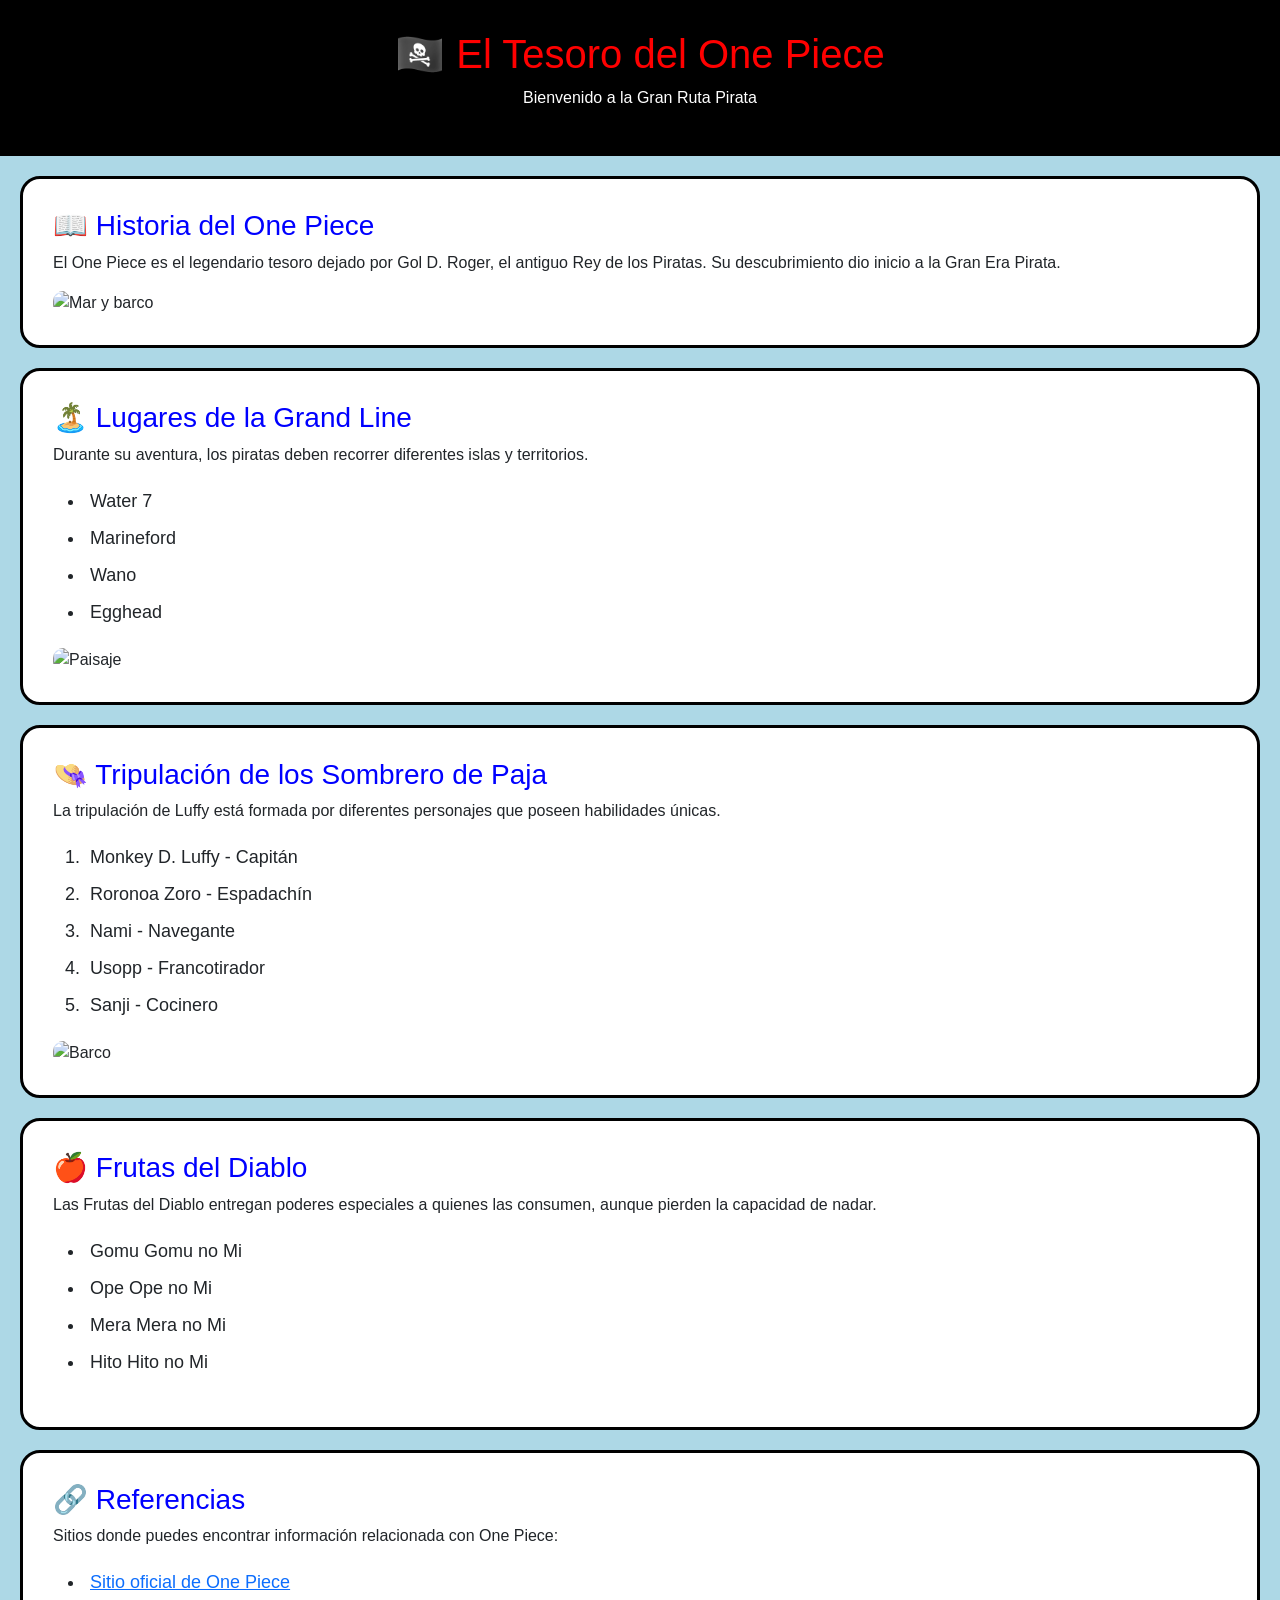
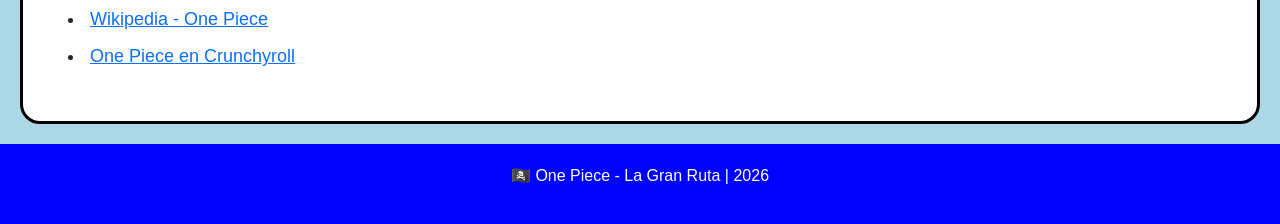
==== index.html @ fdef222a "Update index.html" ====
<!DOCTYPE html>
<html lang="es">

<head>
    <meta charset="UTF-8">
    <meta name="viewport" content="width=device-width, initial-scale=1.0">
    <link href="https://cdn.jsdelivr.net/npm/bootstrap@5.3.3/dist/css/bootstrap.min.css"rel="stylesheet">
    <link rel="stylesheet" href="style.css">
    <title>One Piece - La Gran Ruta</title>
</head>

<body>

    <header>

        <h1>🏴‍☠️ El Tesoro del One Piece</h1>

        <p>
            Bienvenido a la Gran Ruta Pirata
        </p>

    </header>


    <main>

        <!-- HISTORIA -->

        <section>

            <h2>📖 Historia del One Piece</h2>

            <p>
                El One Piece es el legendario tesoro dejado por Gol D. Roger,
                el antiguo Rey de los Piratas. Su descubrimiento dio inicio
                a la Gran Era Pirata.
            </p>

            <img
                src="https://images.unsplash.com/photo-1518709594023-6eab9bab7b23"
                alt="Mar y barco">

        </section>


        <!-- ISLAS -->

        <section>

            <h2>🏝️ Lugares de la Grand Line</h2>

            <p>
                Durante su aventura, los piratas deben recorrer diferentes
                islas y territorios.
            </p>

            <ul>

                <li>Water 7</li>

                <li>Marineford</li>

                <li>Wano</li>

                <li>Egghead</li>

            </ul>

            <img
                src="https://images.unsplash.com/photo-1500530855697-b586d89ba3ee"
                alt="Paisaje">

        </section>


        <!-- TRIPULACIÓN -->

        <section>

            <h2>👒 Tripulación de los Sombrero de Paja</h2>

            <p>
                La tripulación de Luffy está formada por diferentes
                personajes que poseen habilidades únicas.
            </p>

            <ol>

                <li>Monkey D. Luffy - Capitán</li>

                <li>Roronoa Zoro - Espadachín</li>

                <li>Nami - Navegante</li>

                <li>Usopp - Francotirador</li>

                <li>Sanji - Cocinero</li>

            </ol>

            <img
                src="https://images.unsplash.com/photo-1544551763-46a013bb70d5"
                alt="Barco">

        </section>


        <!-- FRUTAS DEL DIABLO -->

        <section>

            <h2>🍎 Frutas del Diablo</h2>

            <p>
                Las Frutas del Diablo entregan poderes especiales
                a quienes las consumen, aunque pierden la capacidad
                de nadar.
            </p>

            <ul>

                <li>Gomu Gomu no Mi</li>

                <li>Ope Ope no Mi</li>

                <li>Mera Mera no Mi</li>

                <li>Hito Hito no Mi</li>

            </ul>

        </section>


        <!-- REFERENCIAS -->

        <section>

            <h2>🔗 Referencias</h2>

            <p>
                Sitios donde puedes encontrar información relacionada
                con One Piece:
            </p>

            <ul>

                <li>
                    <a href="https://one-piece.com/">
                        Sitio oficial de One Piece
                    </a>
                </li>

                <li>
                    <a href="https://en.wikipedia.org/wiki/One_Piece">
                        Wikipedia - One Piece
                    </a>
                </li>

                <li>
                    <a href="https://www.crunchyroll.com/series/GRMG8ZQZR/one-piece">
                        One Piece en Crunchyroll
                    </a>
                </li>

            </ul>

        </section>

    </main>


    <footer>

        <p>
            🏴‍☠️ One Piece - La Gran Ruta | 2026
        </p>

    </footer>

</body>

</html>
---- style.css ----
body { 
background-color: lightblue; 
} 

body { 
background-color: lightblue; 
font-family: Arial; 
} 

h1 { 
color: red; 
font-size: 40px; 
text-align: center; 
}   

header { 
background-color: black; 
color: white; 
text-align: center; 
padding: 30px; 
} 

section { 
background-color: white; 
margin: 20px; 
padding: 20px; 
border: 2px solid black; 
}

section { 
   background-color: white; 
   margin: 20px; 
   padding: 30px; 
   border: 3px solid black; 
   border-radius: 20px; 
} 

h2 { 
   color: blue; 
   font-size: 28px; 
} 

img { 
width: 500px; 
border-radius: 10px; 
} 

li { 
font-size: 18px; 
padding: 5px; 
} 

footer { 
background-color: blue; 
color: white; 
text-align: center; 
padding: 20px; 
}

.destacado { 
border: 4px solid red; 
}
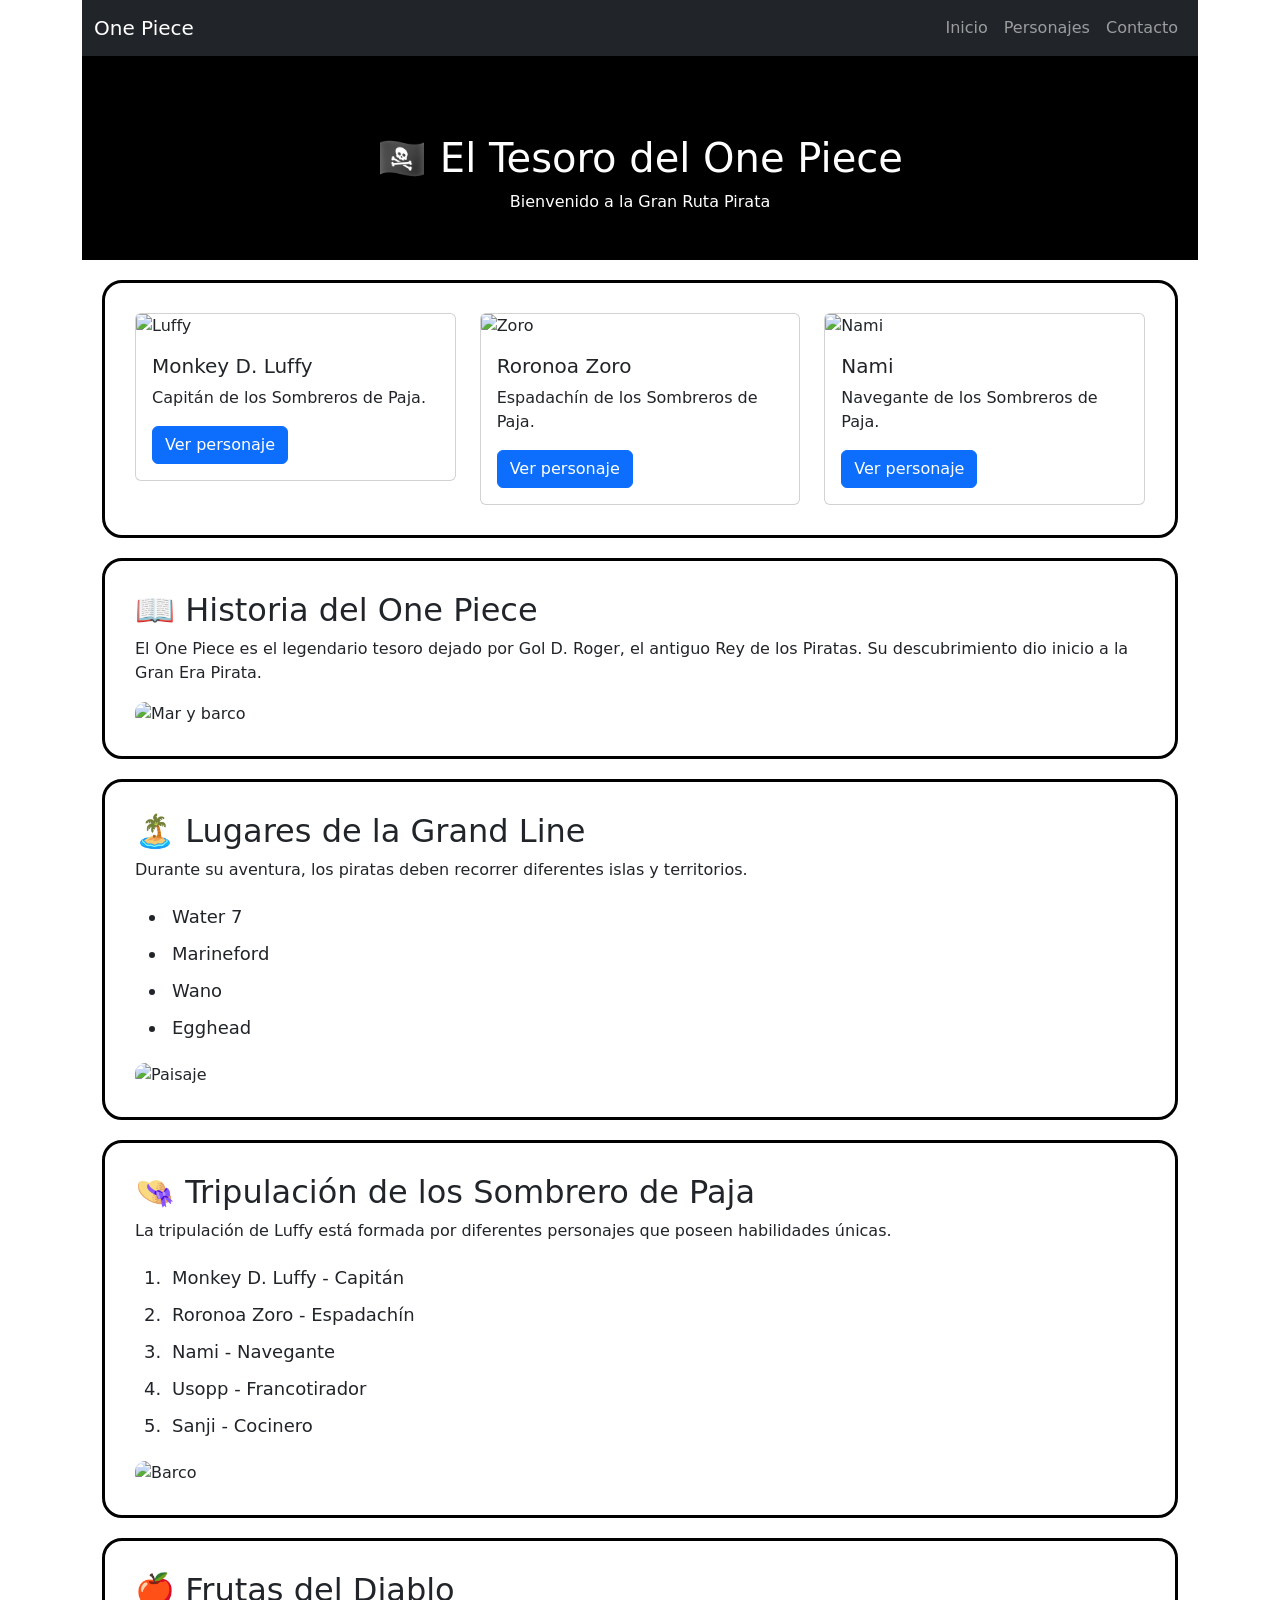
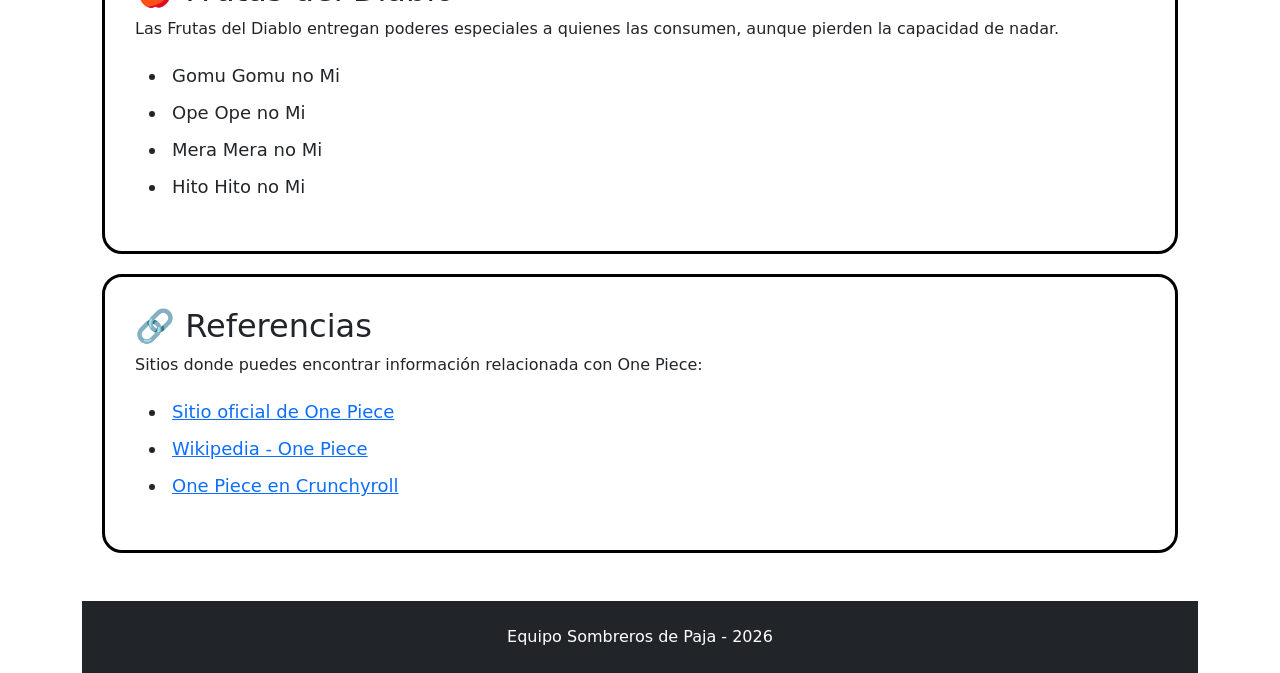
==== commit d2fa061b: "Agrego bootstrap" ====
--- a/index.html
+++ b/index.html
@@ -1,184 +1,308 @@
-<!DOCTYPE html>
-<html lang="es">
-
-<head>
-    <meta charset="UTF-8">
-    <meta name="viewport" content="width=device-width, initial-scale=1.0">
-    <link href="https://cdn.jsdelivr.net/npm/bootstrap@5.3.3/dist/css/bootstrap.min.css"rel="stylesheet">
-    <link rel="stylesheet" href="style.css">
-    <title>One Piece - La Gran Ruta</title>
-</head>
-
-<body>
-
-    <header>
-
-        <h1>🏴‍☠️ El Tesoro del One Piece</h1>
-
-        <p>
-            Bienvenido a la Gran Ruta Pirata
-        </p>
-
-    </header>
-
-
-    <main>
-
-        <!-- HISTORIA -->
-
-        <section>
-
-            <h2>📖 Historia del One Piece</h2>
-
-            <p>
-                El One Piece es el legendario tesoro dejado por Gol D. Roger,
-                el antiguo Rey de los Piratas. Su descubrimiento dio inicio
-                a la Gran Era Pirata.
-            </p>
-
-            <img
-                src="https://images.unsplash.com/photo-1518709594023-6eab9bab7b23"
-                alt="Mar y barco">
-
-        </section>
-
-
-        <!-- ISLAS -->
-
-        <section>
-
-            <h2>🏝️ Lugares de la Grand Line</h2>
-
-            <p>
-                Durante su aventura, los piratas deben recorrer diferentes
-                islas y territorios.
-            </p>
-
-            <ul>
-
-                <li>Water 7</li>
-
-                <li>Marineford</li>
-
-                <li>Wano</li>
-
-                <li>Egghead</li>
-
-            </ul>
-
-            <img
-                src="https://images.unsplash.com/photo-1500530855697-b586d89ba3ee"
-                alt="Paisaje">
-
-        </section>
-
-
-        <!-- TRIPULACIÓN -->
-
-        <section>
-
-            <h2>👒 Tripulación de los Sombrero de Paja</h2>
-
-            <p>
-                La tripulación de Luffy está formada por diferentes
-                personajes que poseen habilidades únicas.
-            </p>
-
-            <ol>
-
-                <li>Monkey D. Luffy - Capitán</li>
-
-                <li>Roronoa Zoro - Espadachín</li>
-
-                <li>Nami - Navegante</li>
-
-                <li>Usopp - Francotirador</li>
-
-                <li>Sanji - Cocinero</li>
-
-            </ol>
-
-            <img
-                src="https://images.unsplash.com/photo-1544551763-46a013bb70d5"
-                alt="Barco">
-
-        </section>
-
-
-        <!-- FRUTAS DEL DIABLO -->
-
-        <section>
-
-            <h2>🍎 Frutas del Diablo</h2>
-
-            <p>
-                Las Frutas del Diablo entregan poderes especiales
-                a quienes las consumen, aunque pierden la capacidad
-                de nadar.
-            </p>
-
-            <ul>
-
-                <li>Gomu Gomu no Mi</li>
-
-                <li>Ope Ope no Mi</li>
-
-                <li>Mera Mera no Mi</li>
-
-                <li>Hito Hito no Mi</li>
-
-            </ul>
-
-        </section>
-
-
-        <!-- REFERENCIAS -->
-
-        <section>
-
-            <h2>🔗 Referencias</h2>
-
-            <p>
-                Sitios donde puedes encontrar información relacionada
-                con One Piece:
-            </p>
-
-            <ul>
-
-                <li>
-                    <a href="https://one-piece.com/">
-                        Sitio oficial de One Piece
-                    </a>
-                </li>
-
-                <li>
-                    <a href="https://en.wikipedia.org/wiki/One_Piece">
-                        Wikipedia - One Piece
-                    </a>
-                </li>
-
-                <li>
-                    <a href="https://www.crunchyroll.com/series/GRMG8ZQZR/one-piece">
-                        One Piece en Crunchyroll
-                    </a>
-                </li>
-
-            </ul>
-
-        </section>
-
-    </main>
-
-
-    <footer>
-
-        <p>
-            🏴‍☠️ One Piece - La Gran Ruta | 2026
-        </p>
-
-    </footer>
-
-</body>
-
-</html>
-
+<!DOCTYPE html>
+<html lang="es">
+
+<head>
+    <meta charset="UTF-8">
+    <meta name="viewport" content="width=device-width, initial-scale=1.0">
+    <link rel="stylesheet" href="style.css">
+    <title>One Piece - La Gran Ruta</title>
+    <link href="https://cdn.jsdelivr.net/npm/bootstrap@5.3.3/dist/css/bootstrap.min.css"rel="stylesheet">
+</head>
+
+<body>
+    <div class="container"> 
+
+        <nav class="navbar navbar-expand-lg bg-dark navbar-dark">
+
+    <div class="container">
+
+        <a class="navbar-brand" href="#">
+            One Piece
+        </a>
+
+        <div class="navbar-nav">
+
+            <a class="nav-link" href="#">
+                Inicio
+            </a>
+
+            <a class="nav-link" href="#">
+                Personajes
+            </a>
+
+            <a class="nav-link" href="#">
+                Contacto
+            </a>
+
+        </div>
+
+    </div>
+
+</nav>
+
+    <header>
+
+        <h1 class = "text-center mt-5">🏴‍☠️ El Tesoro del One Piece</h1>
+
+        <p class = "text-center">
+
+            Bienvenido a la Gran Ruta Pirata
+        </p>
+        
+
+
+                
+
+    </header>
+
+
+    <main>
+
+        <section><div class="row g-4">
+            <div class="col-md-4">
+            <div class="card">
+
+        <img src="assets/img/luffy.jpg"
+             class="card-img-top"
+             alt="Luffy">
+
+        <div class="card-body">
+
+            <h5 class="card-title">
+                Monkey D. Luffy
+            </h5>
+
+            <p class="card-text">
+                Capitán de los Sombreros de Paja.
+            </p>
+            <a href="#" class="btn btn-primary">
+                 Ver personaje
+            </a>
+
+
+        </div>
+
+    </div>
+
+
+    </div>
+
+
+            <div class="col-md-4">
+
+    <div class="card">
+
+        <img src="assets/img/zoro.jpg"
+             class="card-img-top"
+             alt="Zoro">
+
+        <div class="card-body">
+
+            <h5 class="card-title">
+                Roronoa Zoro
+            </h5>
+
+            <p class="card-text">
+                Espadachín de los Sombreros de Paja.
+            </p>
+
+            <a href="#" class="btn btn-primary">
+                Ver personaje
+            </a>
+
+        </div>
+
+    </div>
+
+</div>
+
+            <div class="col-md-4">
+
+    <div class="card">
+
+        <img src="assets/img/nami.jpg"
+             class="card-img-top"
+             alt="Nami">
+
+        <div class="card-body">
+
+            <h5 class="card-title">
+                Nami
+            </h5>
+
+            <p class="card-text">
+                Navegante de los Sombreros de Paja.
+            </p>
+
+            <a href="#" class="btn btn-primary">
+                Ver personaje
+            </a>
+
+        </div>
+
+    </div>
+
+
+        </div></section>
+
+        <!-- HISTORIA -->
+
+        <section>
+
+            <h2>📖 Historia del One Piece</h2>
+
+            <p>
+                El One Piece es el legendario tesoro dejado por Gol D. Roger,
+                el antiguo Rey de los Piratas. Su descubrimiento dio inicio
+                a la Gran Era Pirata.
+            </p>
+
+            <img
+                src="https://images.unsplash.com/photo-1518709594023-6eab9bab7b23"
+                alt="Mar y barco">
+
+        </section>
+
+
+        <!-- ISLAS -->
+
+        <section>
+
+            <h2>🏝️ Lugares de la Grand Line</h2>
+
+            <p>
+                Durante su aventura, los piratas deben recorrer diferentes
+                islas y territorios.
+            </p>
+
+            <ul>
+
+                <li>Water 7</li>
+
+                <li>Marineford</li>
+
+                <li>Wano</li>
+
+                <li>Egghead</li>
+
+            </ul>
+
+            <img
+                src="https://images.unsplash.com/photo-1500530855697-b586d89ba3ee"
+                alt="Paisaje">
+
+        </section>
+
+
+        <!-- TRIPULACIÓN -->
+
+        <section>
+
+            <h2>👒 Tripulación de los Sombrero de Paja</h2>
+
+            <p>
+                La tripulación de Luffy está formada por diferentes
+                personajes que poseen habilidades únicas.
+            </p>
+
+            <ol>
+
+                <li>Monkey D. Luffy - Capitán</li>
+
+                <li>Roronoa Zoro - Espadachín</li>
+
+                <li>Nami - Navegante</li>
+
+                <li>Usopp - Francotirador</li>
+
+                <li>Sanji - Cocinero</li>
+
+            </ol>
+
+            <img
+                src="https://images.unsplash.com/photo-1544551763-46a013bb70d5"
+                alt="Barco">
+
+        </section>
+
+
+        <!-- FRUTAS DEL DIABLO -->
+
+        <section>
+
+            <h2>🍎 Frutas del Diablo</h2>
+
+            <p>
+                Las Frutas del Diablo entregan poderes especiales
+                a quienes las consumen, aunque pierden la capacidad
+                de nadar.
+            </p>
+
+            <ul>
+
+                <li>Gomu Gomu no Mi</li>
+
+                <li>Ope Ope no Mi</li>
+
+                <li>Mera Mera no Mi</li>
+
+                <li>Hito Hito no Mi</li>
+
+            </ul>
+
+        </section>
+
+
+        <!-- REFERENCIAS -->
+
+        <section>
+
+            <h2>🔗 Referencias</h2>
+
+            <p>
+                Sitios donde puedes encontrar información relacionada
+                con One Piece:
+            </p>
+
+            <ul>
+
+                <li>
+                    <a href="https://one-piece.com/">
+                        Sitio oficial de One Piece
+                    </a>
+                </li>
+
+                <li>
+                    <a href="https://en.wikipedia.org/wiki/One_Piece">
+                        Wikipedia - One Piece
+                    </a>
+                </li>
+
+                <li>
+                    <a href="https://www.crunchyroll.com/series/GRMG8ZQZR/one-piece">
+                        One Piece en Crunchyroll
+                    </a>
+                </li>
+
+            </ul>
+
+        </section>
+
+    </main>
+
+
+    <footer class="bg-dark text-white text-center p-4 mt-5">
+
+    <p class="mb-0">
+        Equipo Sombreros de Paja - 2026
+    </p>
+
+</footer>
+
+
+    </div>
+
+</body>
+
+</html>
+
--- a/style.css
+++ b/style.css
@@ -1,62 +1,62 @@
-body { 
-background-color: lightblue; 
-} 
-
-body { 
-background-color: lightblue; 
-font-family: Arial; 
-} 
-
-h1 { 
-color: red; 
-font-size: 40px; 
-text-align: center; 
-}   
-
-header { 
-background-color: black; 
-color: white; 
-text-align: center; 
-padding: 30px; 
-} 
-
-section { 
-background-color: white; 
-margin: 20px; 
-padding: 20px; 
-border: 2px solid black; 
-}
-
-section { 
-   background-color: white; 
-   margin: 20px; 
-   padding: 30px; 
-   border: 3px solid black; 
-   border-radius: 20px; 
-} 
-
-h2 { 
-   color: blue; 
-   font-size: 28px; 
-} 
-
-img { 
-width: 500px; 
-border-radius: 10px; 
-} 
-
-li { 
-font-size: 18px; 
-padding: 5px; 
-} 
-
-footer { 
-background-color: blue; 
-color: white; 
-text-align: center; 
-padding: 20px; 
-}
-
-.destacado { 
-border: 4px solid red; 
+body { 
+background-color: lightblue; 
+} 
+
+body { 
+background-color: lightblue; 
+font-family: Arial; 
+} 
+
+h1 { 
+color: red; 
+font-size: 40px; 
+text-align: center; 
+}   
+
+header { 
+background-color: black; 
+color: white; 
+text-align: center; 
+padding: 30px; 
+} 
+
+section { 
+background-color: white; 
+margin: 20px; 
+padding: 20px; 
+border: 2px solid black; 
+}
+
+section { 
+   background-color: white; 
+   margin: 20px; 
+   padding: 30px; 
+   border: 3px solid black; 
+   border-radius: 20px; 
+} 
+
+h2 { 
+   color: blue; 
+   font-size: 28px; 
+} 
+
+img { 
+width: 500px; 
+border-radius: 10px; 
+} 
+
+li { 
+font-size: 18px; 
+padding: 5px; 
+} 
+
+footer { 
+background-color: blue; 
+color: white; 
+text-align: center; 
+padding: 20px; 
+}
+
+.destacado { 
+border: 4px solid red; 
 } 
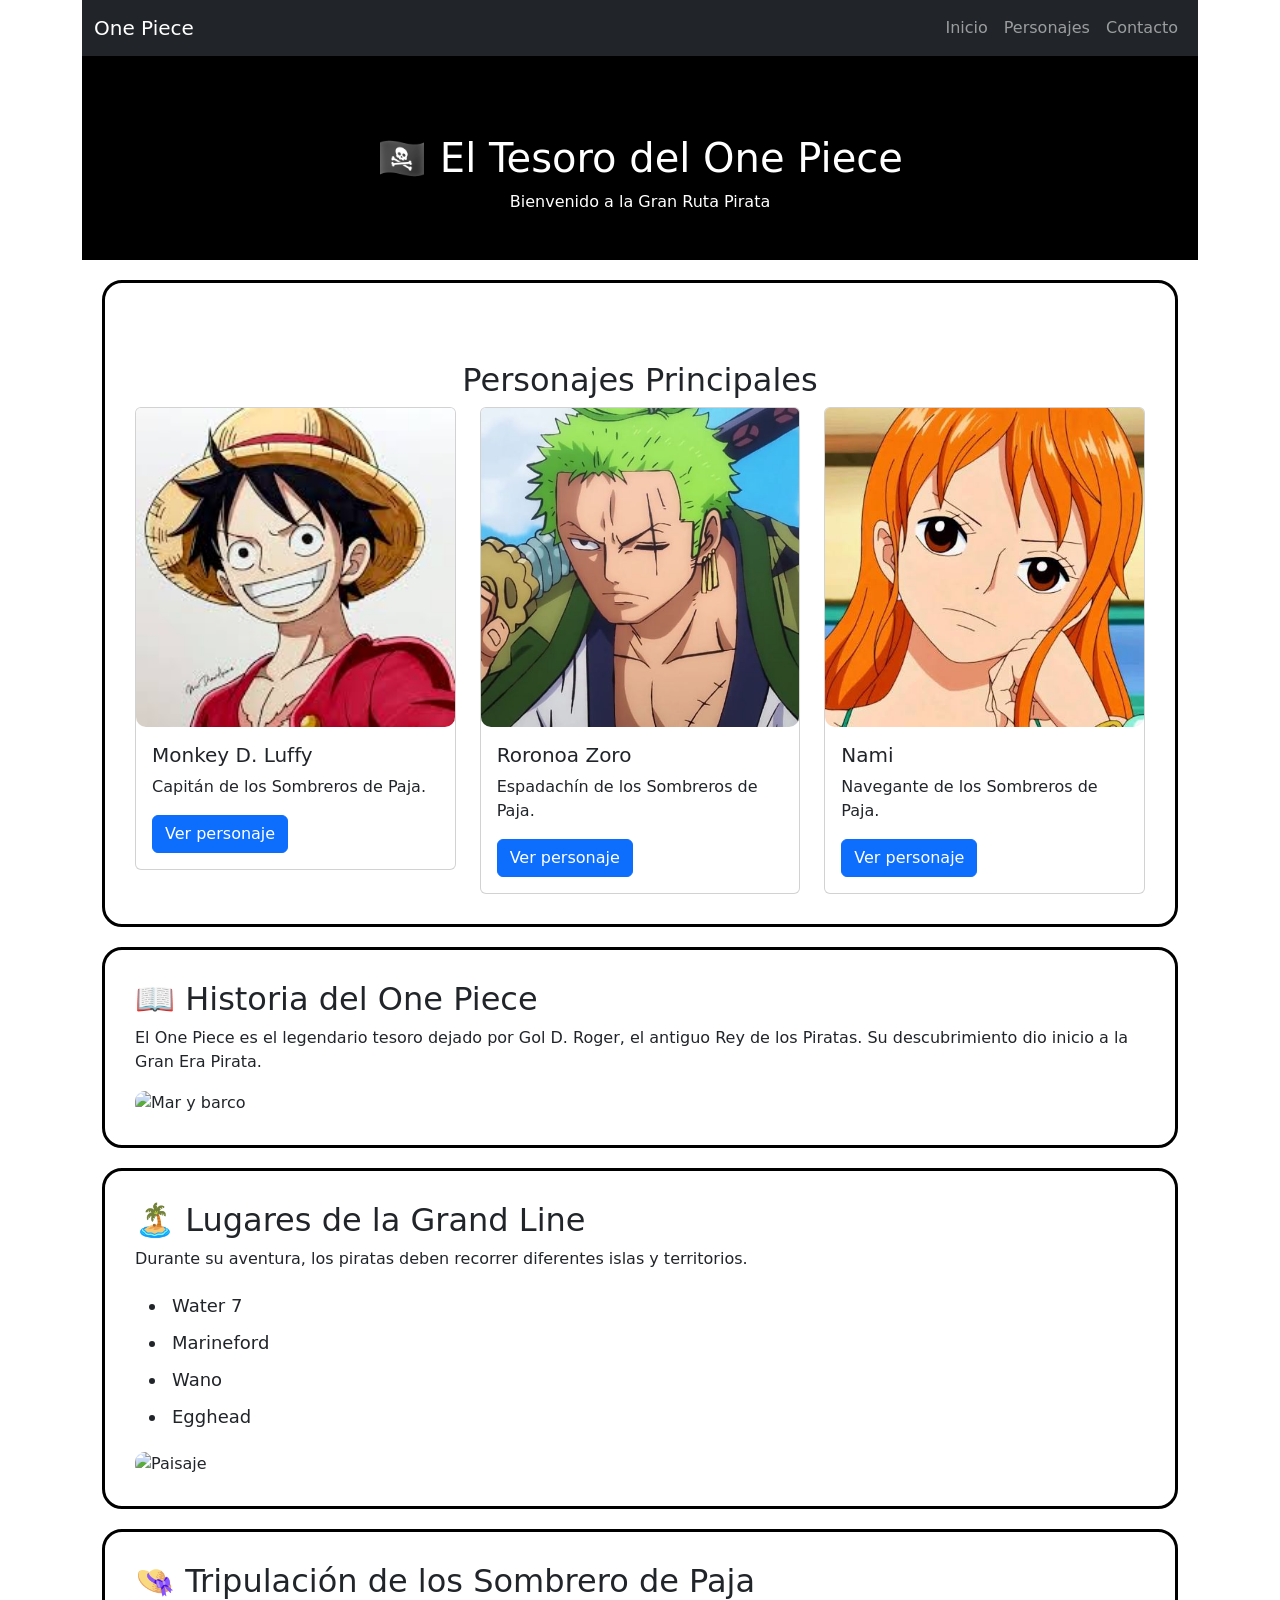
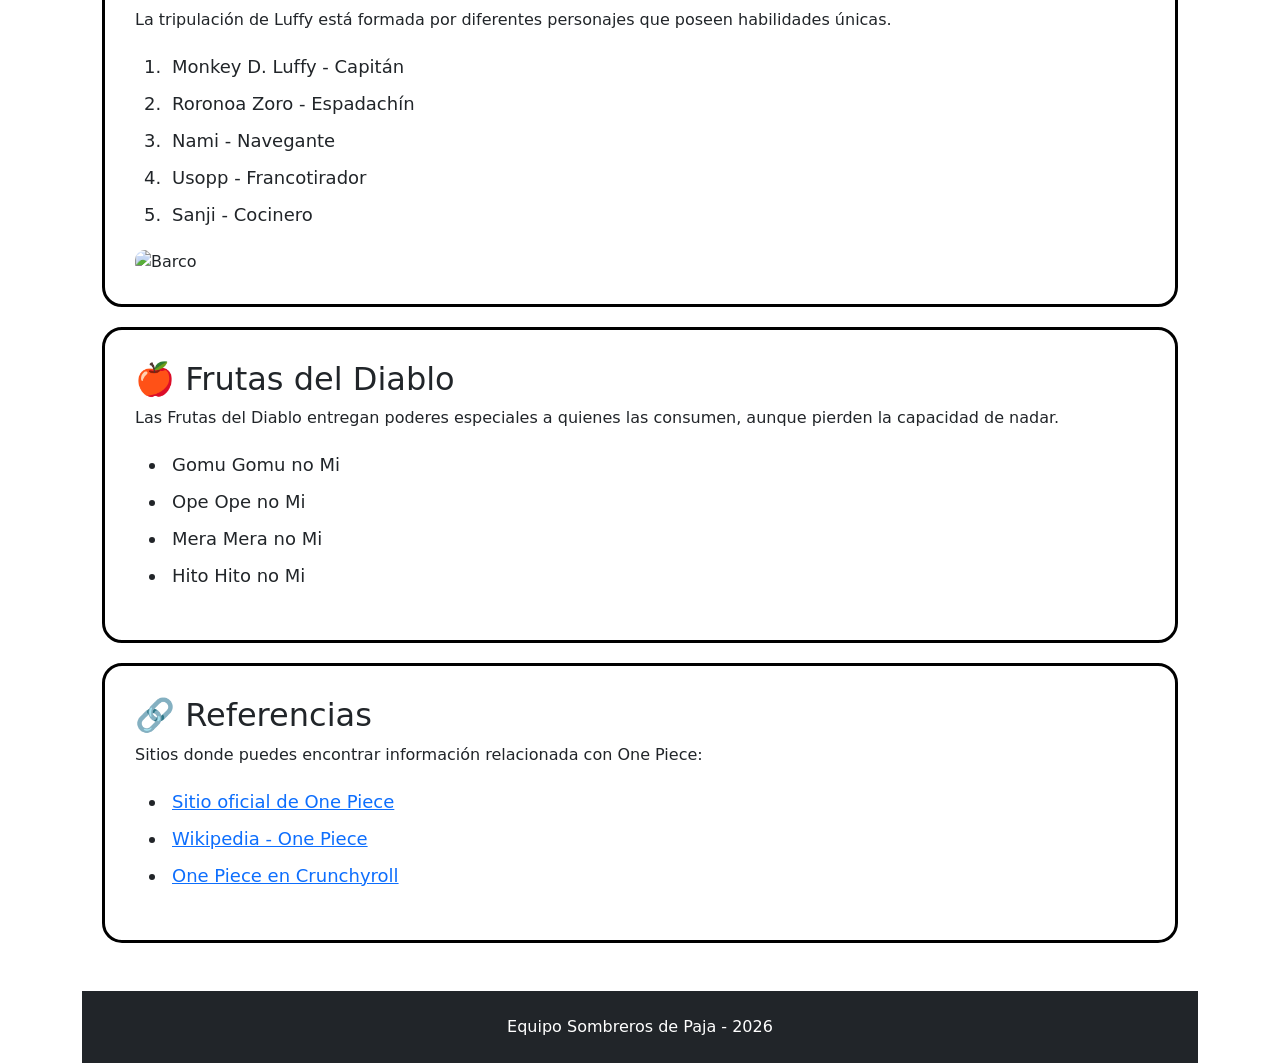
==== commit bafd86d7: "Se corrige HTML" ====
--- a/index.html
+++ b/index.html
@@ -58,12 +58,15 @@
 
     <main>
 
-        <section><div class="row g-4">
-            <div class="col-md-4">
+        <section>
+            <h2 class = "text-center mt-5">Personajes Principales </h2>
+            <div class="row g-4">
+            <div class="col 12 col-md-4">
             <div class="card">
 
         <img src="assets/img/luffy.jpg"
              class="card-img-top"
+             class="img-fluid rounded"
              alt="Luffy">
 
         <div class="card-body">
@@ -94,6 +97,7 @@
 
         <img src="assets/img/zoro.jpg"
              class="card-img-top"
+             class="img-fluid rounded"
              alt="Zoro">
 
         <div class="card-body">
@@ -122,6 +126,7 @@
 
         <img src="assets/img/nami.jpg"
              class="card-img-top"
+             class="img-fluid rounded"
              alt="Nami">
 
         <div class="card-body">
--- a/style.css
+++ b/style.css
@@ -1,3 +1,4 @@
+<<<<<<< HEAD
 body { 
 background-color: lightblue; 
 } 
@@ -59,4 +60,67 @@
 
 .destacado { 
 border: 4px solid red; 
+=======
+body { 
+background-color: lightblue; 
+} 
+
+body { 
+background-color: lightblue; 
+font-family: Arial; 
+} 
+
+h1 { 
+color: red; 
+font-size: 40px; 
+text-align: center; 
+}   
+
+header { 
+background-color: black; 
+color: white; 
+text-align: center; 
+padding: 30px; 
+} 
+
+section { 
+background-color: white; 
+margin: 20px; 
+padding: 20px; 
+border: 2px solid black; 
+}
+
+section { 
+   background-color: white; 
+   margin: 20px; 
+   padding: 30px; 
+   border: 3px solid black; 
+   border-radius: 20px; 
+} 
+
+h2 { 
+   color: blue; 
+   font-size: 28px; 
+} 
+
+img { 
+width: 500px; 
+border-radius: 10px; 
+} 
+
+li { 
+font-size: 18px; 
+padding: 5px; 
+} 
+
+footer { 
+background-color: blue; 
+color: white; 
+text-align: center; 
+padding: 20px; 
+}
+
+.destacado { 
+border: 4px solid red; 
+>>>>>>> fdef222a3fa00ed159ccb8d3c179ac1191ccc641
 } 
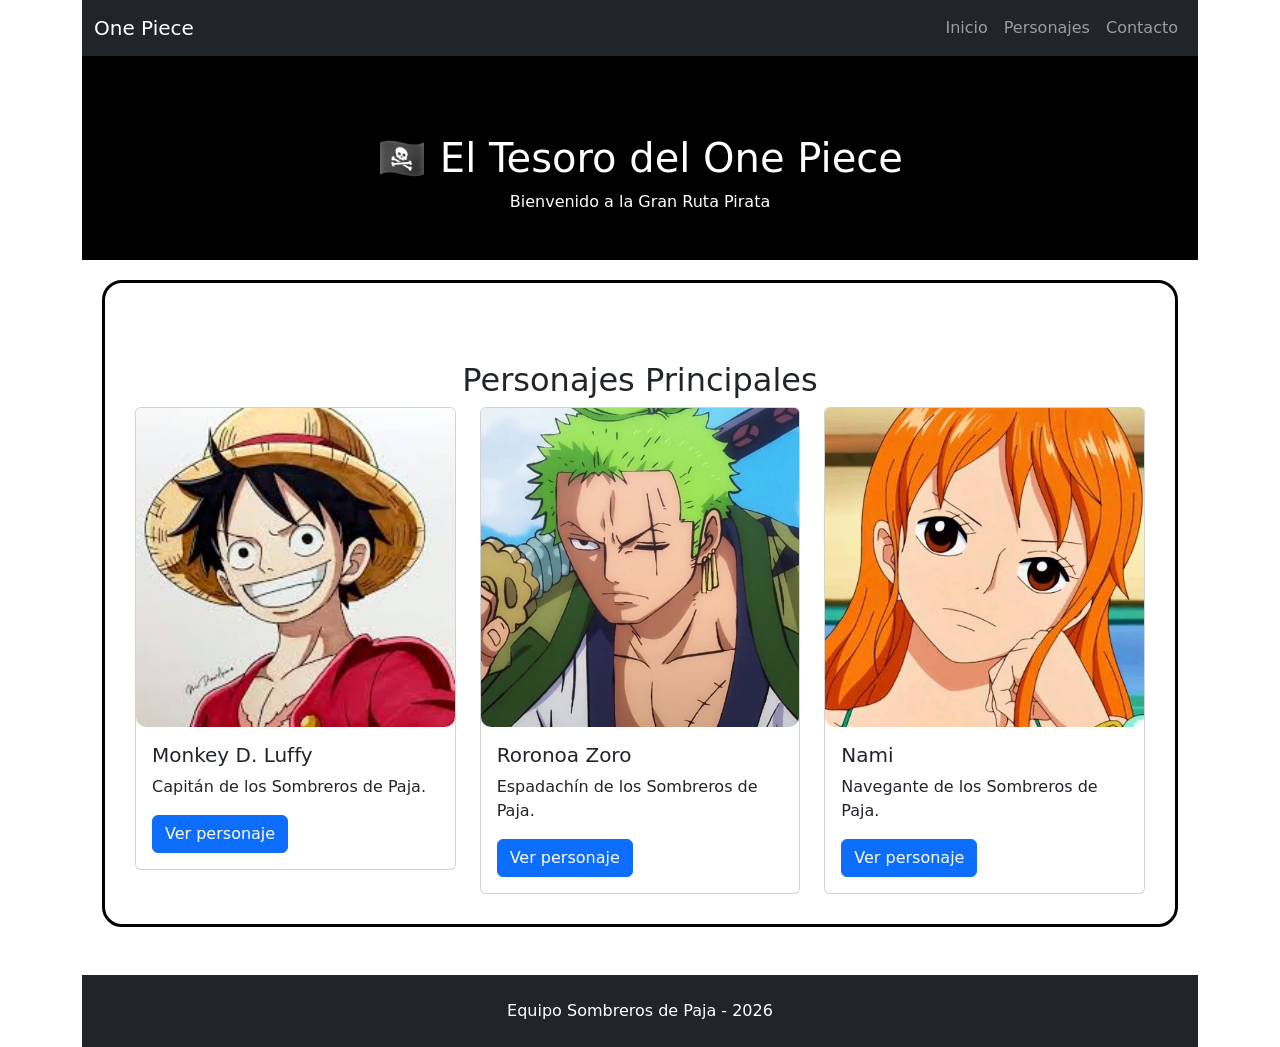
==== commit 9730bde6: "Remove One Piece content sections from index.html Removed multiple sections related to One Piece, in" ====
--- a/index.html
+++ b/index.html
@@ -22,15 +22,15 @@
 
         <div class="navbar-nav">
 
-            <a class="nav-link" href="#">
+            <a class="nav-link" href="https://www.google.cl">
                 Inicio
             </a>
 
-            <a class="nav-link" href="#">
+            <a class="nav-link" href="https://www.duocuc.cl">
                 Personajes
             </a>
 
-            <a class="nav-link" href="#">
+            <a class="nav-link" href="https://www.lun.cl">
                 Contacto
             </a>
 
@@ -148,152 +148,7 @@
     </div>
 
 
-        </div></section>
-
-        <!-- HISTORIA -->
-
-        <section>
-
-            <h2>📖 Historia del One Piece</h2>
-
-            <p>
-                El One Piece es el legendario tesoro dejado por Gol D. Roger,
-                el antiguo Rey de los Piratas. Su descubrimiento dio inicio
-                a la Gran Era Pirata.
-            </p>
-
-            <img
-                src="https://images.unsplash.com/photo-1518709594023-6eab9bab7b23"
-                alt="Mar y barco">
-
-        </section>
-
-
-        <!-- ISLAS -->
-
-        <section>
-
-            <h2>🏝️ Lugares de la Grand Line</h2>
-
-            <p>
-                Durante su aventura, los piratas deben recorrer diferentes
-                islas y territorios.
-            </p>
-
-            <ul>
-
-                <li>Water 7</li>
-
-                <li>Marineford</li>
-
-                <li>Wano</li>
-
-                <li>Egghead</li>
-
-            </ul>
-
-            <img
-                src="https://images.unsplash.com/photo-1500530855697-b586d89ba3ee"
-                alt="Paisaje">
-
-        </section>
-
-
-        <!-- TRIPULACIÓN -->
-
-        <section>
-
-            <h2>👒 Tripulación de los Sombrero de Paja</h2>
-
-            <p>
-                La tripulación de Luffy está formada por diferentes
-                personajes que poseen habilidades únicas.
-            </p>
-
-            <ol>
-
-                <li>Monkey D. Luffy - Capitán</li>
-
-                <li>Roronoa Zoro - Espadachín</li>
-
-                <li>Nami - Navegante</li>
-
-                <li>Usopp - Francotirador</li>
-
-                <li>Sanji - Cocinero</li>
-
-            </ol>
-
-            <img
-                src="https://images.unsplash.com/photo-1544551763-46a013bb70d5"
-                alt="Barco">
-
-        </section>
-
-
-        <!-- FRUTAS DEL DIABLO -->
-
-        <section>
-
-            <h2>🍎 Frutas del Diablo</h2>
-
-            <p>
-                Las Frutas del Diablo entregan poderes especiales
-                a quienes las consumen, aunque pierden la capacidad
-                de nadar.
-            </p>
-
-            <ul>
-
-                <li>Gomu Gomu no Mi</li>
-
-                <li>Ope Ope no Mi</li>
-
-                <li>Mera Mera no Mi</li>
-
-                <li>Hito Hito no Mi</li>
-
-            </ul>
-
-        </section>
-
-
-        <!-- REFERENCIAS -->
-
-        <section>
-
-            <h2>🔗 Referencias</h2>
-
-            <p>
-                Sitios donde puedes encontrar información relacionada
-                con One Piece:
-            </p>
-
-            <ul>
-
-                <li>
-                    <a href="https://one-piece.com/">
-                        Sitio oficial de One Piece
-                    </a>
-                </li>
-
-                <li>
-                    <a href="https://en.wikipedia.org/wiki/One_Piece">
-                        Wikipedia - One Piece
-                    </a>
-                </li>
-
-                <li>
-                    <a href="https://www.crunchyroll.com/series/GRMG8ZQZR/one-piece">
-                        One Piece en Crunchyroll
-                    </a>
-                </li>
-
-            </ul>
-
-        </section>
-
-    </main>
+</main>
 
 
     <footer class="bg-dark text-white text-center p-4 mt-5">
